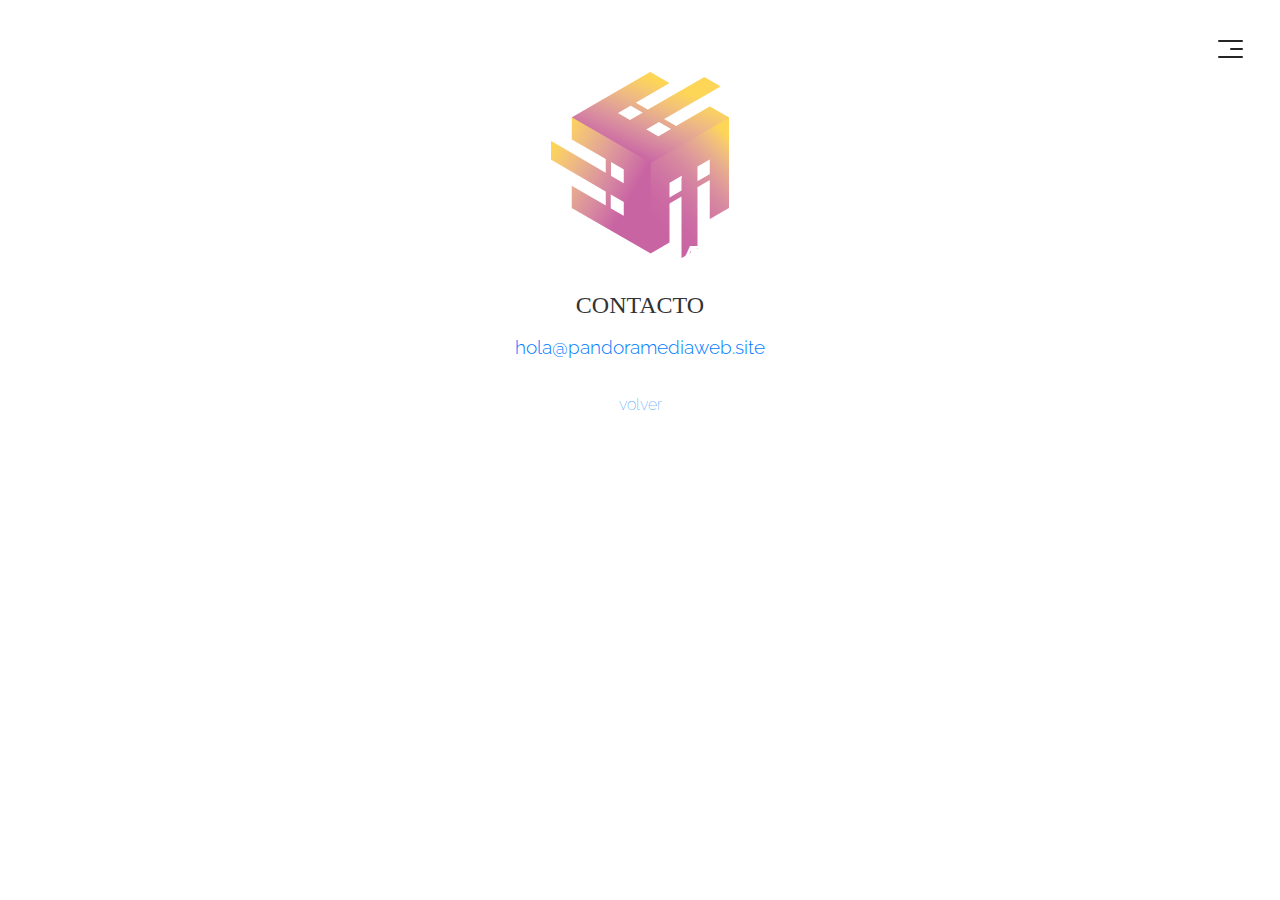
==== contacto.html @ 07e6c563 "nuevo page" ====
<!DOCTYPE html>
<html>

<head>
  <!-- Basic -->
  <meta charset="utf-8" />
  <meta http-equiv="X-UA-Compatible" content="IE=edge" />
  <!-- Mobile Metas -->
  <meta name="viewport" content="width=device-width, initial-scale=1, shrink-to-fit=no" />
  <!-- Site Metas -->
  <meta name="keywords" content="" />
  <meta name="description" content="" />
  <meta name="author" content="" />

  <title>Pandora Media</title>

  <!-- slider stylesheet -->
  <link rel="stylesheet" type="text/css" href="https://cdnjs.cloudflare.com/ajax/libs/OwlCarousel2/2.1.3/assets/owl.carousel.min.css" />

  <!-- bootstrap core css -->
  <link rel="stylesheet" type="text/css" href="css/bootstrap.css" />

  <!-- fonts style -->
  <link href="https://fonts.googleapis.com/css?family=Baloo+Chettan|Dosis:400,600,700|Poppins:400,600,700&display=swap" rel="stylesheet" />
  <!-- Custom styles for this template -->
  <link href="css/style.css" rel="stylesheet" />
  <!-- responsive style -->
  <link href="css/responsive.css" rel="stylesheet" />


    <!-- Custom styles for this pandora -->
  <link href="css/pandora.css" rel="stylesheet" />

<!-- google fonts -->
<link rel="preconnect" href="https://fonts.googleapis.com">
<link rel="preconnect" href="https://fonts.gstatic.com" crossorigin>
<link href="https://fonts.googleapis.com/css2?family=Raleway:ital,wght@0,100..900;1,100..900&display=swap" rel="stylesheet">
</head>

<body class="sub_page">
  <div class="hero_area">
    <!-- header section strats -->
    <header class="header_section">
      <div class="container-fluid">
        <nav class="navbar navbar-expand-lg custom_nav-container">
          

          <div class="navbar-collapse" id="">
            <div class="d-none d-lg-flex ml-auto flex-column flex-lg-row align-items-center">
             
            </div>

            <div class="custom_menu-btn">
              <button onclick="openNav()">
                <span class="s-1"> </span>
                <span class="s-2"> </span>
                <span class="s-3"> </span>
              </button>
            </div>
            <div id="myNav" class="overlay">
              <div class="overlay-content">
                <a href="index.html">HOME</a>
                <a href="nosotros.html">NOSOTROS</a>
                <a href="servicios.html">SERVICIOS</a>
                <a href="contacto.html">CONTACTO</a>
              </div>
            </div>
          </div>
        </nav>
      </div>
    </header>
    <!-- end header section -->

  </div>


  <!-- make section -->

  <section class="make_section layout_padding">
    <div class="container">
      <div class="box">
      <img src="images/logo_new.png" class="img-fluid" alt="">
             
                <h1 class="titulo mt--30 ">Pandora Media</h1>
         <h3 class="sub-tit text-center">CONTACTO</h3>

        
              <p class="txt ml-20 mr-20 "><a href="mailto:hola@pandoramediaweb.site">
                                    <p class="txt-2  ">hola@pandoramediaweb.site</p>
                                </a>
              </p>

             
              <br>

              <p class="txt text-center"><a class="link" href="index.html" class="">volver</a></p>
      </div>
    </div>
  </section>
  <!-- end make section -->
  <!-- online section -->

  

  <script type="text/javascript" src="js/jquery-3.4.1.min.js"></script>
  <script type="text/javascript" src="js/bootstrap.js"></script>

  <script>
    function openNav() {
      document.getElementById("myNav").classList.toggle("menu_width");
      document
        .querySelector(".custom_menu-btn")
        .classList.toggle("menu_btn-style");
    }
  </script>
</body>

</html>
---- css/style.css ----
body {
  font-family: "Poppins", sans-serif;
  color: #040000;
  background-color: #ffffff;
  overflow-x: hidden;
}

.layout_padding {
  padding: 75px 0;
}

.layout_padding2 {
  padding: 45px 0;
}

.layout_padding2-top {
  padding-top: 45px;
}

.layout_padding2-bottom {
  padding-bottom: 45px;
}

.layout_padding-top {
  padding-top: 75px;
}

.layout_padding-bottom {
  padding-bottom: 75px;
}

/*header section*/
.hero_area {
  height: 100vh;
  background-image: url(../images/hero.jpg);
  background-repeat: no-repeat;
  background-size: cover;
}

.hero_area .container-fluid {
  padding-right: 25px;
  padding-left: 25px;
}

.sub_page .hero_area {
  height: auto;
}

.header_section .nav_container {
  margin: 0 auto;
}

.custom_nav-container.navbar-expand-lg .navbar-nav .nav-link img {
  width: 22px;
  margin-right: 15px;
}

.custom_nav-container.navbar-expand-lg .navbar-nav .nav-link {
  padding: 0px 25px;
  color: #fefeff;
  text-align: center;
  font-family: "Roboto", sans-serif;
}

.custom_menu-btn {
  z-index: 9;
  position: absolute;
  right: 0;
  top: 14px;
}

.custom_menu-btn button {
  margin-top: 10px;
  width: 50px;
  outline: none;
  border: none;
  background-color: white;
  border-radius: 100%;
  height: 50px;
  display: -webkit-box;
  display: -ms-flexbox;
  display: flex;
  padding: 0 12.5px;
  -webkit-box-orient: vertical;
  -webkit-box-direction: normal;
      -ms-flex-direction: column;
          flex-direction: column;
  -webkit-box-pack: center;
      -ms-flex-pack: center;
          justify-content: center;
  -webkit-box-align: end;
      -ms-flex-align: end;
          align-items: flex-end;
}

.custom_menu-btn button span {
  display: block;
  width: 25px;
  height: 2px;
  background-color: #252525;
  margin: 3px 0;
  -webkit-transition: all 0.3s;
  transition: all 0.3s;
  border-radius: 5px;
}

.custom_menu-btn .s-2 {
  width: 12.5px;
}

.custom_menu-btn .s-2 {
  -webkit-transition: all 0.1s;
  transition: all 0.1s;
}

.menu_btn-style {
  position: fixed;
  right: 25px;
  top: 14px;
}

.menu_btn-style button .s-1 {
  -webkit-transform: rotate(45deg) translate(7px, 7px);
          transform: rotate(45deg) translate(7px, 7px);
}

.menu_btn-style button .s-2 {
  -webkit-transform: translateX(100px);
          transform: translateX(100px);
}

.menu_btn-style button .s-3 {
  -webkit-transform: rotate(-45deg) translate(5px, -5px);
          transform: rotate(-45deg) translate(5px, -5px);
}

.overlay {
  height: 100%;
  width: 0;
  position: fixed;
  z-index: 1;
  top: 0;
  left: 0;
  background-color: rgba(44, 195, 142, 0.95);
  overflow-x: hidden;
  -webkit-transition: 0.5s;
  transition: 0.5s;
}

.overlay .closebtn {
  position: absolute;
  top: 0;
  right: 30px;
  font-size: 60px;
}

.overlay a {
  padding: 0px;
  text-decoration: none;
  font-size: 22px;
  color: #f1f1f1;
  display: block;
  -webkit-transition: 0.3s;
  transition: 0.3s;
  text-transform: uppercase;
}

.overlay-content {
  position: relative;
  top: 25%;
  width: 100%;
  text-align: center;
  margin-top: 30px;
}

.menu_width {
  width: 100%;
}

a,
a:hover,
a:focus {
  text-decoration: none;
}

a:hover,
a:focus {
  color: initial;
}

.btn,
.btn:focus {
  outline: none !important;
  -webkit-box-shadow: none;
          box-shadow: none;
}

.custom_nav-container .nav_search-btn {
  background-image: url(../images/search-icon.png);
  background-size: 18px;
  background-repeat: no-repeat;
  width: 35px;
  height: 35px;
  padding: 0;
  border: none;
  margin: 0 40px 0 15px;
  background-position: center;
}

.navbar-brand {
  display: -webkit-box;
  display: -ms-flexbox;
  display: flex;
  -webkit-box-align: center;
      -ms-flex-align: center;
          align-items: center;
}

.navbar-brand img {
  width: 40px;
  margin-right: 5px;
}

.navbar-brand span {
  font-family: 'Dosis', sans-serif;
  font-size: 28px;
  font-weight: 500;
  color: #fefeff;
  margin-top: 5px;
}

.custom_nav-container {
  z-index: 99999;
  padding: 15px 0;
}

.custom_nav-container .navbar-toggler {
  outline: none;
}

.custom_nav-container .navbar-toggler .navbar-toggler-icon {
  background-image: url(../images/menu.png);
  background-size: 55px;
}

.quote_btn-container a {
  display: inline-block;
  padding: 5px 15px;
  background-color: #fc5d35;
  color: #f7f7f7;
  font-size: 14px;
  text-transform: uppercase;
}

/*end header section*/
/* slider section */
.slider_section {
  height: 100%;
  display: -webkit-box;
  display: -ms-flexbox;
  display: flex;
  -webkit-box-orient: vertical;
  -webkit-box-direction: normal;
      -ms-flex-direction: column;
          flex-direction: column;
  -webkit-box-pack: center;
      -ms-flex-pack: center;
          justify-content: center;
  -webkit-box-align: center;
      -ms-flex-align: center;
          align-items: center;
}

.slider_item-box {
  width: 100%;
  height: 100%;
}

.slider_item-container {
  display: -webkit-box;
  display: -ms-flexbox;
  display: flex;
  -webkit-box-orient: vertical;
  -webkit-box-direction: normal;
      -ms-flex-direction: column;
          flex-direction: column;
  -webkit-box-align: center;
      -ms-flex-align: center;
          align-items: center;
}

.slider_item-detail {
  text-align: center;
  color: #fff;
  padding-bottom: 75px;
}

.slider_item-detail h1 {
  font-size: 2.5rem;
  text-transform: uppercase;
}

.slider_item-detail h1 span {
  font-size: 4.5rem;
  text-transform: none;
}

.slider_item-detail form {
  display: -webkit-box;
  display: -ms-flexbox;
  display: flex;
  margin-top: 45px;
}

.slider_item-detail form input {
  width: 75%;
  height: 45px;
  padding-left: 15px;
  line-height: 45px;
  outline: none;
  border: none;
}

.slider_item-detail form input::-webkit-input-placeholder {
  font-size: 14px;
}

.slider_item-detail form input:-ms-input-placeholder {
  font-size: 14px;
}

.slider_item-detail form input::-ms-input-placeholder {
  font-size: 14px;
}

.slider_item-detail form input::placeholder {
  font-size: 14px;
}

.slider_item-detail form button {
  height: 45px;
  line-height: 45px;
  background-color: #252525;
  color: #ffffff;
  padding: 0 30px;
  border: none;
  outline: none;
  font-family: 'Baloo Chettan', cursive;
}

.slider_item-detail a {
  display: inline-block;
  padding: 12px 50px;
  background-color: #f7e6f6;
  border: 1px solid #f7e6f6;
  color: #3a3a3a;
  border-radius: 40px;
  margin: 45px 0 75px 0;
}

.slider_item-detail a:hover {
  background-color: transparent;
  color: #f7e6f6;
}

.slider_section #carouselExampleIndicators,
.slider_section .carousel-inner,
.slider_section .carousel-item {
  height: 100%;
}

.slider_section .carousel-control-prev,
.slider_section .carousel-control-next {
  position: absolute;
  top: initial;
  left: 2%;
  width: 45px;
  height: 45px;
  border: none;
  opacity: 1;
  background-repeat: no-repeat;
  background-size: 28px;
  background-position: center;
  background-color: #fff;
}

.slider_section .carousel-control-prev:hover,
.slider_section .carousel-control-next:hover {
  background-color: #000;
  background-size: 12px;
}

.slider_section .carousel-control-prev {
  background-image: url(../images/left-black-arrow.png);
  bottom: 175px;
}

.slider_section .carousel-control-next {
  background-image: url(../images/right-black-arrow.png);
  bottom: 125px;
}

.slider_section .carousel-control-prev:hover {
  background-image: url(../images/prev.png);
}

.slider_section .carousel-control-next:hover {
  background-image: url(../images/next.png);
}

.slider_section .carousel-indicators {
  bottom: -25px;
  -webkit-box-pack: end;
      -ms-flex-pack: end;
          justify-content: flex-end;
  margin: 0;
  right: -14%;
  width: 200px;
  margin-left: auto;
}

.slider_section .carousel-indicators li {
  text-indent: initial;
  background-color: transparent;
  text-align: center;
  font-size: 16px;
  line-height: 10px;
  display: none;
  color: #ffffff;
}

.slider_section .carousel-indicators li.active {
  display: block;
}

/* end slider section */
.about_section .img-box {
  position: relative;
}

.about_section .img-box .play_btn-box {
  position: absolute;
  top: 42%;
  right: 0;
  -webkit-transform: translate(50%, -50%);
          transform: translate(50%, -50%);
  width: 75px;
  height: 75px;
  border-radius: 100%;
  background-color: #00d188;
  display: -webkit-box;
  display: -ms-flexbox;
  display: flex;
  -webkit-box-pack: center;
      -ms-flex-pack: center;
          justify-content: center;
  -webkit-box-align: center;
      -ms-flex-align: center;
          align-items: center;
  cursor: pointer;
}

.about_section .img-box .play_btn-box .play-btn {
  width: 20px;
  height: 27px;
  background-color: #f7e6f6;
  margin-left: 7px;
  -webkit-clip-path: polygon(0 0, 0 100%, 100% 50%);
          clip-path: polygon(0 0, 0 100%, 100% 50%);
}

.about_section .img-box .play_btn-box::before {
  content: "";
  position: absolute;
  top: 50%;
  left: 50%;
  -webkit-transform: translate(-50%, -50%);
          transform: translate(-50%, -50%);
  display: block;
  width: 75px;
  height: 75px;
  background-color: #00d188;
  border-radius: 100%;
  -webkit-animation: pulse-border 1500ms ease-out infinite;
          animation: pulse-border 1500ms ease-out infinite;
}

.about_section .img-box img {
  width: 100%;
}

.about_section .detail-box {
  padding-left: 45px;
}

.about_section .detail-box h3 {
  margin-bottom: 35px;
}

@-webkit-keyframes pulse-border {
  0% {
    -webkit-transform: translateX(-50%) translateY(-50%) translateZ(0) scale(1);
            transform: translateX(-50%) translateY(-50%) translateZ(0) scale(1);
    opacity: 1;
  }
  100% {
    -webkit-transform: translateX(-50%) translateY(-50%) translateZ(0) scale(1.5);
            transform: translateX(-50%) translateY(-50%) translateZ(0) scale(1.5);
    opacity: 0;
  }
}

@keyframes pulse-border {
  0% {
    -webkit-transform: translateX(-50%) translateY(-50%) translateZ(0) scale(1);
            transform: translateX(-50%) translateY(-50%) translateZ(0) scale(1);
    opacity: 1;
  }
  100% {
    -webkit-transform: translateX(-50%) translateY(-50%) translateZ(0) scale(1.5);
            transform: translateX(-50%) translateY(-50%) translateZ(0) scale(1.5);
    opacity: 0;
  }
}

.business_section {
  background-color: #00d188;
}

.business_section .container {
  text-align: center;
  color: #ffffff;
  padding: 0 45px;
}

.business_section .container h2 {
  text-transform: uppercase;
  font-weight: bold;
}

.business_section .business_container {
  display: -webkit-box;
  display: -ms-flexbox;
  display: flex;
  -webkit-box-pack: center;
      -ms-flex-pack: center;
          justify-content: center;
  padding: 0 25px;
}

.business_section .business_container .content-box {
  display: -webkit-box;
  display: -ms-flexbox;
  display: flex;
  -webkit-box-orient: vertical;
  -webkit-box-direction: normal;
      -ms-flex-direction: column;
          flex-direction: column;
  -webkit-box-align: center;
      -ms-flex-align: center;
          align-items: center;
  margin: 45px 15px;
}

.business_section .business_container .content-box .detail {
  min-width: 300px;
  height: 80%;
  padding: 25px;
  background-size: cover;
}

.business_section .business_container .content-box .detail h3 {
  margin-bottom: 20px;
  font-weight: bold;
}

.business_section .business_container .content-box a {
  display: inline-block;
  background-color: #ffffff;
  padding: 12px 40px;
  color: #121e26;
  text-transform: uppercase;
  font-size: 15px;
  margin-top: 35px;
}

.business_section .business_container .content-box a:hover {
  background-color: #121e26;
  color: #ffffff;
}

.business_section .business_container .content-box.box-1 .detail {
  background: -webkit-gradient(linear, left top, left bottom, from(rgba(255, 255, 255, 0.75)), to(rgba(255, 255, 255, 0.75))), url(../images/b-1.jpg);
  background: linear-gradient(rgba(255, 255, 255, 0.75), rgba(255, 255, 255, 0.75)), url(../images/b-1.jpg);
}

.business_section .business_container .content-box.box-1:hover .detail {
  background: -webkit-gradient(linear, left top, left bottom, from(rgba(0, 0, 0, 0.9)), to(rgba(0, 0, 0, 0.9))), url(../images/b-1.jpg);
  background: linear-gradient(rgba(0, 0, 0, 0.9), rgba(0, 0, 0, 0.9)), url(../images/b-1.jpg);
  color: #ffffff;
}

.business_section .business_container .content-box.box-1:hover a {
  background-color: #121e26;
  color: #ffffff;
}

.business_section .business_container .content-box.box-2 .detail {
  background: -webkit-gradient(linear, left top, left bottom, from(rgba(255, 255, 255, 0.75)), to(rgba(255, 255, 255, 0.75))), url(../images/b-2.jpg);
  background: linear-gradient(rgba(255, 255, 255, 0.75), rgba(255, 255, 255, 0.75)), url(../images/b-2.jpg);
}

.business_section .business_container .content-box.box-2:hover .detail {
  background: -webkit-gradient(linear, left top, left bottom, from(rgba(0, 0, 0, 0.9)), to(rgba(0, 0, 0, 0.9))), url(../images/b-2.jpg);
  background: linear-gradient(rgba(0, 0, 0, 0.9), rgba(0, 0, 0, 0.9)), url(../images/b-2.jpg);
  color: #ffffff;
}

.business_section .business_container .content-box.box-2:hover a {
  background-color: #121e26;
  color: #ffffff;
}

.business_section .business_container .content-box.box-3 .detail {
  background: -webkit-gradient(linear, left top, left bottom, from(rgba(255, 255, 255, 0.75)), to(rgba(255, 255, 255, 0.75))), url(../images/b-3.jpg);
  background: linear-gradient(rgba(255, 255, 255, 0.75), rgba(255, 255, 255, 0.75)), url(../images/b-3.jpg);
}

.business_section .business_container .content-box.box-3:hover .detail {
  background: -webkit-gradient(linear, left top, left bottom, from(rgba(0, 0, 0, 0.9)), to(rgba(0, 0, 0, 0.9))), url(../images/b-3.jpg);
  background: linear-gradient(rgba(0, 0, 0, 0.9), rgba(0, 0, 0, 0.9)), url(../images/b-3.jpg);
  color: #ffffff;
}

.business_section .business_container .content-box.box-3:hover a {
  background-color: #121e26;
  color: #ffffff;
}

.make_section {
  text-align: center;
}

.make_section .box {
  padding: 40px 0;
  border: 1.5px solid #000;
}

.make_section h2 {
  text-transform: uppercase;
  font-weight: bold;
}

.make_section h2.make-heading {
  text-transform: none;
  font-size: 5rem;
  color: #00d188;
  font-weight: bold;
}

.online_section h2 {
  text-align: center;
  border-bottom: 1px solid #00d188;
  text-transform: uppercase;
  font-weight: bold;
}

.online_section .row {
  -webkit-box-align: end;
      -ms-flex-align: end;
          align-items: flex-end;
}

.online_section .img-box {
  display: -webkit-box;
  display: -ms-flexbox;
  display: flex;
}

.online_section .img-box img {
  width: 100%;
}

.online_section .img-box .box-1 {
  display: -webkit-box;
  display: -ms-flexbox;
  display: flex;
  -webkit-box-orient: vertical;
  -webkit-box-direction: normal;
      -ms-flex-direction: column;
          flex-direction: column;
  -webkit-box-pack: justify;
      -ms-flex-pack: justify;
          justify-content: space-between;
}

.online_section .img-box .box-2 {
  margin-left: 20px;
}

.online_section .detail-box {
  text-align: right;
  padding-left: 45px;
}

.online_section .detail-box h2.number-style {
  color: #e5e4e4;
  font-size: 9rem;
  margin-bottom: 45px;
  text-align: right;
  border: none;
  text-transform: none;
}

.online_section .detail-box a {
  display: inline-block;
  padding: 12px 40px;
  background-color: #252525;
  border: 1px solid #252525;
  color: #ffffff;
  margin-top: 45px;
}

.online_section .detail-box a:hover {
  background-color: transparent;
  color: #252525;
}

.client_section {
  background-image: url(../images/client-bg.jpg);
}

.client_section h2 {
  text-transform: uppercase;
  font-weight: bold;
  color: #ffffff;
  padding: 10px 15px;
  border-top: 1px solid #ffffff;
}

.client_section .container .row {
  padding-top: 75px;
}

.client_section .detail_box {
  position: relative;
  padding: 25px 25px 45px;
  margin: 45px 0;
  background-color: #ffffff;
  color: #252525;
  -webkit-box-shadow: 0px 0px 5px 1px rgba(0, 0, 0, 0.21);
          box-shadow: 0px 0px 5px 1px rgba(0, 0, 0, 0.21);
}

.client_section .detail_box .img_box {
  position: absolute;
  width: 115px;
  top: 0;
  -webkit-transform: translateY(-50%);
          transform: translateY(-50%);
}

.client_section .detail_box .img_box img {
  width: 100%;
}

.client_section .detail_box h5 {
  padding-left: 135px;
  text-transform: uppercase;
  margin-bottom: 30px;
  font-size: 18px;
}

.client_section .carousel-indicators {
  margin-left: 0;
  -webkit-box-pack: start;
      -ms-flex-pack: start;
          justify-content: flex-start;
  bottom: -25px;
}

.client_section .carousel-indicators li {
  color: #ffffff;
  width: 20px;
  height: 20px;
  opacity: 1;
  border-radius: 100%;
  background-color: #ffffff;
}

.client_section .carousel-indicators li.active {
  background-color: #1f2831;
}

.info_section {
  background-color: #252525;
  text-align: center;
  color: #fff;
}

.info_section .info-logo {
  font-family: 'Dosis', sans-serif;
}

.info_section h4 {
  text-transform: uppercase;
  font-weight: bold;
  margin-bottom: 25px;
}

.info_section .partner-box {
  display: -webkit-box;
  display: -ms-flexbox;
  display: flex;
  -webkit-box-orient: vertical;
  -webkit-box-direction: normal;
      -ms-flex-direction: column;
          flex-direction: column;
  -webkit-box-align: center;
      -ms-flex-align: center;
          align-items: center;
}

.info_section .partner-box .box {
  background-color: #ffffff;
  padding: 5px 15px;
}

.info_items {
  width: 90%;
  margin: 0 auto;
  display: -webkit-box;
  display: -ms-flexbox;
  display: flex;
  -webkit-box-pack: justify;
      -ms-flex-pack: justify;
          justify-content: space-between;
}

.info_items .item {
  width: 200px;
  display: -webkit-box;
  display: -ms-flexbox;
  display: flex;
  -webkit-box-orient: vertical;
  -webkit-box-direction: normal;
      -ms-flex-direction: column;
          flex-direction: column;
  -webkit-box-align: center;
      -ms-flex-align: center;
          align-items: center;
  text-align: center;
}

.info_items .item .img-box {
  width: 80px;
  height: 80px;
  border-radius: 100%;
  background-color: #ffffff;
  background-repeat: no-repeat;
  background-position: center;
}

.info_items .item .detail-box {
  margin-top: 25px;
  color: #fff;
}

.info_items {
  position: relative;
}

.info_items a {
  position: relative;
}

.info_items::before {
  content: "";
  position: absolute;
  top: 25%;
  width: 80%;
  height: 1px;
  background-color: #fff;
  left: 50%;
  -webkit-transform: translateX(-50%);
          transform: translateX(-50%);
}

.info_items .item .img-box.box-1 {
  background-image: url(../images/location-black.png);
}

.info_items .item .img-box.box-2 {
  background-image: url(../images/telephone-black.png);
}

.info_items .item .img-box.box-3 {
  background-image: url(../images/envelope-black.png);
}

.info_items .item .img-box:hover {
  background-color: #20cc8e;
}

.info_items .item .img-box:hover.box-1 {
  background-image: url(../images/location-white.png);
}

.info_items .item .img-box:hover.box-2 {
  background-image: url(../images/telephone-white.png);
}

.info_items .item .img-box:hover.box-3 {
  background-image: url(../images/envelope-white.png);
}

/* footer section*/
.footer_section {
  font-family: 'Dosis', sans-serif;
  background-color: #ffffff;
  padding: 25px 20px;
  text-transform: uppercase;
}

.footer_section p {
  color: #00d188;
  margin: 0;
  text-align: center;
}

.footer_section a {
  color: #00d188;
}

/* end footer section*/
/*# sourceMappingURL=style.css.map */
---- css/responsive.css ----
@media (max-width: 1400px) {
    .slider_section .carousel-indicators {
        right: 0px;
        bottom: -75px;
    }
}

@media (max-width: 1120px) {
    .hero_area {
        height: auto;
    }

    .slider_section .carousel-indicators {
        bottom: 125px;
    }

}

@media (max-width: 992px) {
    .about_section .detail-box {
        padding-right: 15px;
    }

    .business_section .business_container {
        flex-wrap: wrap;
    }

    .business_section .business_container .content-box .detail {
        max-width: 300px;
    }
}

@media (max-width: 768px) {
    .slider_detail {
        padding: 25px 15px;
        text-align: center;
    }

    .slider_section .carousel-indicators {
        display: none;
    }

    .about_section .img-box {
        margin: 0 50px 25px 0;
    }

    .about_section .detail-box {
        padding: 0 15px;
    }

    .info_items {
        flex-direction: column;
        align-items: center;
    }

    .info_items .item {
        margin: 20px 0;
    }

    .info_items::before {
        display: none;
    }


}

@media (max-width: 576px) {


    .slider_section .carousel-control-prev,
    .slider_section .carousel-control-next {
        display: none;
    }

    .slider_section {
        padding-top: 50px;
        padding-bottom: 0;
    }

    .slider_item-imgbox {
        width: 100%;
    }
}

@media (max-width: 480px) {
    .slider_item-detail form {
        display: none;
    }
}

@media (max-width: 400px) {

    .about_section .img-box .play_btn-box,
    .about_section .img-box .play_btn-box::before {
        width: 50px;
        height: 50px;

    }

    .about_section .img-box .play_btn-box .play-btn {
        width: 15px;
        height: 20px;
        margin-left: 4px;
    }
}

@media (max-width: 360px) {}

@media (min-width: 1200px) {
    .container {
        max-width: 1170px;
    }

}
---- css/pandora.css ----
.fondo-home
  {

 background-image: linear-gradient(180deg, #00B8FF 0%, #FF0077 100%)!important;
  background-size: cover!important;
  height: 100vh;
  background-repeat: no-repeat;
  background-size: cover;
  }





.custom_nav-container {
  z-index: 99999;
  padding: 0px 0!important;
}


.box {
  padding: 0px 0!important; 
  border: none!important; 
  margin-top: -10px;
}

.titulo {
  font-size: 2.5rem!important; 
  font-family:Gluon!important;
  text-align: center;
  color: #fff;
  font-weight: 800!important;

  }

.sub-titulo {
  font-size: 1.3rem!important; 
  text-align: center;
  color: #fff;
  font-weight: 300!important;
  font-family: Raleway;
  }

.overlay {
background-image: linear-gradient(180deg, #313C40 30%, #FF0077 100%)!important;
  background-size: cover!important;
  
}

.txt {
  font-size: 1rem!important; 
  font-family:Raleway!important;
  color: #333;
  letter-spacing: 0px!important;
  line-height: 1.2rem!important;
  font-weight: 100!important;
  text-align: justify;
  } 

  .txt-2 {
  font-size: 1.2rem!important; 
  font-family:Raleway!important;
  color: #333;
  letter-spacing: 0px!important;
  line-height: 1rem!important;
  font-weight: 300!important;
  text-align: center;
  margin-top: 1em;

  }  

.sub-tit {
  font-size: 1.5rem!important; 
  font-family:Gluon!important;
  color: #333;
  }  

.sub-tit2 {
  font-size: 1rem!important; 
  font-family:Gluon!important;
  color: #fff;
  font-weight: 800!important;
 text-align: left;
  }  


  .sub-tit3 {
  font-size: 1rem!important; 
  font-family:Gluon!important;
  color: #333;
  font-weight: 800!important;
 text-align: left;
  }  

  
 .mt--30 {
  margin-top: -30px !important;
} 

 .mt-20 {
  margin-top:20px !important;
} 

 .mt-200 {
  margin-top: 20%!important;
} 

 .mb-20 {
  margin-bottom: 20px!important;
} 
 .mt-0 {
  margin-bottom: 0px!important;
} 

.mt-20{
 margin-top: 20px!important;
  }
  .mt-50{
 margin-top: 50px!important;
  }
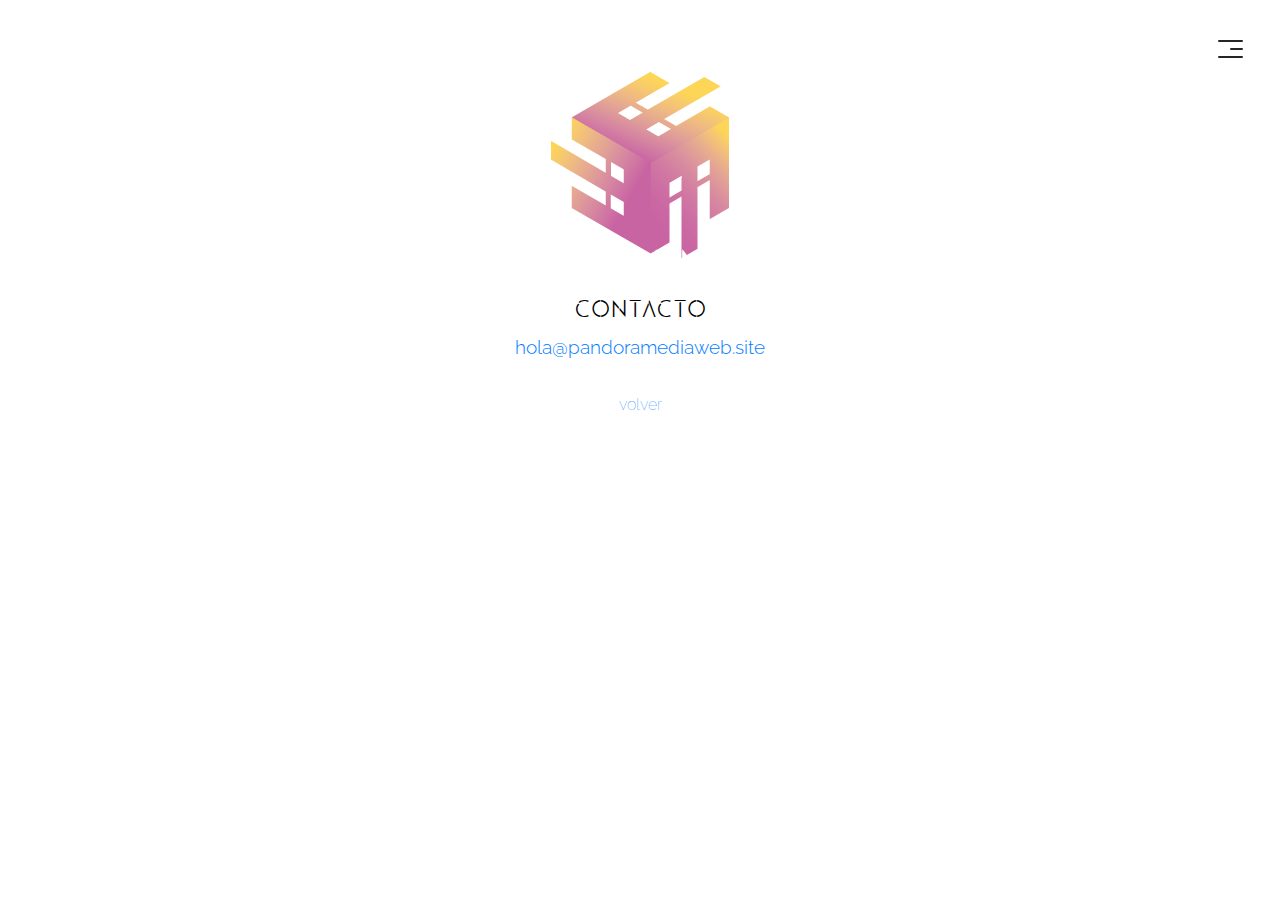
==== commit 3384a3c6: "cambios 30/08, tipografias" ====
--- a/contacto.html
+++ b/contacto.html
@@ -27,6 +27,9 @@
   <!-- responsive style -->
   <link href="css/responsive.css" rel="stylesheet" />
 
+
+ <!-- Custom styles for this FONTS-->
+  <link href="css/fonts.css" rel="stylesheet" />
 
     <!-- Custom styles for this pandora -->
   <link href="css/pandora.css" rel="stylesheet" />
--- a/css/fonts.css
+++ b/css/fonts.css
@@ -0,0 +1,671 @@
+/*--------------------------------
+
+hermes-dashboard-icons Web Font - built using nucleoapp.com
+License - nucleoapp.com/license/
+
+-------------------------------- */
+@font-face {
+  font-family: 'NucleoIcons';
+  src: url('../fonts/nucleo-icons.eot');
+  src: url('../fonts/nucleo-icons.eot') format('embedded-opentype'), url('../fonts/nucleo-icons.woff2') format('woff2'), url('../fonts/nucleo-icons.woff') format('woff'), url('../fonts/nucleo-icons.ttf') format('truetype'), url('../fonts/nucleo-icons.svg') format('svg');
+  font-weight: normal;
+  font-style: normal;
+}
+
+@font-face {
+  font-family: 'Mighty';
+  src: url('../fonts/Mighty-Ditey-NF-W01-Regular.eot');
+  src: url('../fonts/Mighty-Ditey-NF-W01-Regular.eot') 
+  format('embedded-opentype'), url('../fonts/Mighty-Ditey-NF-W01-Regular.woff2') 
+  format('woff2'), url('../fonts/Mighty-Ditey-NF-W01-Regular.woff') 
+  format('woff'), url('../fonts/Mighty-Ditey-NF-W01-Regular.ttf') 
+  format('truetype'), url('../fonts/Mighty-Ditey-NF-W01-Regular.svg')
+   format('svg');
+  font-weight: normal;
+  font-style: normal;
+}
+
+@font-face {
+  font-family: 'Monda';
+  src: url('../fonts/Monda-Regular.eot');
+  src: url('../fonts/Monda-Regular.eot') 
+  format('embedded-opentype'), url('../fonts/Monda-Regular.woff2') 
+  format('woff2'), url('../fonts/Monda-Regular.woff') 
+  format('woff'), url('../fonts/Monda-Regular.ttf') 
+  format('truetype'), url('../fonts/Monda-Regular.svg')
+   format('svg');
+  font-weight: normal;
+  font-style: normal;
+}
+@font-face {
+  font-family: 'chubgothic';
+  src: url('../fonts/chubgothic.eot');
+  src: url('../fonts/chubgothic.eot') 
+  format('embedded-opentype'), url('../fonts/chubgothic.woff2') 
+  format('woff2'), url('../fonts/chubgothic.woff') 
+  format('woff'), url('../fonts/chubgothic.ttf') 
+  format('truetype'), url('../fonts/chubgothic.svg')
+   format('svg');
+  font-weight: normal;
+  font-style: normal;
+}
+
+@font-face {
+  font-family: 'Ayra';
+  src: url('../fonts/Ayra-Regular.eot');
+  src: url('../fonts/Ayra-Regular.eot') 
+  format('embedded-opentype'), url('../fonts/Ayra-Regular.woff2') 
+  format('woff2'), url('../fonts/Ayra-Regular.woff') 
+  format('woff'), url('../fonts/Ayra-Regular.ttf') 
+  format('truetype'), url('../fonts/Ayra-Regular.svg')
+   format('svg');
+  font-weight: normal;
+  font-style: normal;
+}
+
+@font-face {
+  font-family: 'Gluon';
+  src: url('../fonts/Gluon-Regular.eot');
+  src: url('../fonts/Gluon-Regular.eot') 
+  format('embedded-opentype'), url('../fonts/Gluon-Regular.woff2') 
+  format('woff2'), url('../fonts/Gluon-Regular.woff') 
+  format('woff'), url('../fonts/Gluon-Regular.ttf') 
+  format('truetype'), url('../fonts/Gluon-Regular.svg')
+   format('svg');
+  font-weight: normal;
+  font-style: normal;
+}
+
+
+
+/*------------------------
+    base class definition
+-------------------------*/
+.ni {
+  display: inline-block;
+  font: normal normal normal 14px/1 NucleoIcons;
+  font-size: inherit;
+  text-rendering: auto;
+  -webkit-font-smoothing: antialiased;
+  -moz-osx-font-smoothing: grayscale;
+}
+
+/*------------------------
+  change icon size
+-------------------------*/
+.ni-lg {
+  font-size: 1.33333333em;
+  line-height: 0.75em;
+  vertical-align: -15%;
+}
+
+.ni-2x {
+  font-size: 2em;
+}
+
+.ni-3x {
+  font-size: 3em;
+}
+
+.ni-4x {
+  font-size: 4em;
+}
+
+.ni-5x {
+  font-size: 5em;
+}
+
+/*----------------------------------
+  add a square/circle background
+-----------------------------------*/
+.ni.square,
+.ni.circle {
+  padding: 0.33333333em;
+  vertical-align: -16%;
+  background-color: #eee;
+}
+
+.ni.circle {
+  border-radius: 50%;
+}
+
+/*------------------------
+  list icons
+-------------------------*/
+.ni-ul {
+  padding-left: 0;
+  margin-left: 2.14285714em;
+  list-style-type: none;
+}
+
+.ni-ul>li {
+  position: relative;
+}
+
+.ni-ul>li>.ni {
+  position: absolute;
+  left: -1.57142857em;
+  top: 0.14285714em;
+  text-align: center;
+}
+
+.ni-ul>li>.ni.lg {
+  top: 0;
+  left: -1.35714286em;
+}
+
+.ni-ul>li>.ni.circle,
+.ni-ul>li>.ni.square {
+  top: -0.19047619em;
+  left: -1.9047619em;
+}
+
+/*------------------------
+  spinning icons
+-------------------------*/
+.ni.spin {
+  -webkit-animation: nc-spin 2s infinite linear;
+  -moz-animation: nc-spin 2s infinite linear;
+  animation: nc-spin 2s infinite linear;
+}
+
+@-webkit-keyframes nc-spin {
+  0% {
+    -webkit-transform: rotate(0deg);
+  }
+
+  100% {
+    -webkit-transform: rotate(360deg);
+  }
+}
+
+@-moz-keyframes nc-spin {
+  0% {
+    -moz-transform: rotate(0deg);
+  }
+
+  100% {
+    -moz-transform: rotate(360deg);
+  }
+}
+
+@keyframes nc-spin {
+  0% {
+    -webkit-transform: rotate(0deg);
+    -moz-transform: rotate(0deg);
+    -ms-transform: rotate(0deg);
+    -o-transform: rotate(0deg);
+    transform: rotate(0deg);
+  }
+
+  100% {
+    -webkit-transform: rotate(360deg);
+    -moz-transform: rotate(360deg);
+    -ms-transform: rotate(360deg);
+    -o-transform: rotate(360deg);
+    transform: rotate(360deg);
+  }
+}
+
+/*------------------------
+  rotated/flipped icons
+-------------------------*/
+.ni.rotate-90 {
+  filter: progid:DXImageTransform.Microsoft.BasicImage(rotation=1);
+  -webkit-transform: rotate(90deg);
+  -moz-transform: rotate(90deg);
+  -ms-transform: rotate(90deg);
+  -o-transform: rotate(90deg);
+  transform: rotate(90deg);
+}
+
+.ni.rotate-180 {
+  filter: progid:DXImageTransform.Microsoft.BasicImage(rotation=2);
+  -webkit-transform: rotate(180deg);
+  -moz-transform: rotate(180deg);
+  -ms-transform: rotate(180deg);
+  -o-transform: rotate(180deg);
+  transform: rotate(180deg);
+}
+
+.ni.rotate-270 {
+  filter: progid:DXImageTransform.Microsoft.BasicImage(rotation=3);
+  -webkit-transform: rotate(270deg);
+  -moz-transform: rotate(270deg);
+  -ms-transform: rotate(270deg);
+  -o-transform: rotate(270deg);
+  transform: rotate(270deg);
+}
+
+.ni.flip-y {
+  filter: progid:DXImageTransform.Microsoft.BasicImage(rotation=0);
+  -webkit-transform: scale(-1, 1);
+  -moz-transform: scale(-1, 1);
+  -ms-transform: scale(-1, 1);
+  -o-transform: scale(-1, 1);
+  transform: scale(-1, 1);
+}
+
+.ni.flip-x {
+  filter: progid:DXImageTransform.Microsoft.BasicImage(rotation=2);
+  -webkit-transform: scale(1, -1);
+  -moz-transform: scale(1, -1);
+  -ms-transform: scale(1, -1);
+  -o-transform: scale(1, -1);
+  transform: scale(1, -1);
+}
+
+/*------------------------
+    font icons
+-------------------------*/
+
+.ni-active-40::before {
+  content: "\ea02";
+}
+
+.ni-air-baloon::before {
+  content: "\ea03";
+}
+
+.ni-album-2::before {
+  content: "\ea04";
+}
+
+.ni-align-center::before {
+  content: "\ea05";
+}
+
+.ni-align-left-2::before {
+  content: "\ea06";
+}
+
+.ni-ambulance::before {
+  content: "\ea07";
+}
+
+.ni-app::before {
+  content: "\ea08";
+}
+
+.ni-archive-2::before {
+  content: "\ea09";
+}
+
+.ni-atom::before {
+  content: "\ea0a";
+}
+
+.ni-badge::before {
+  content: "\ea0b";
+}
+
+.ni-bag-17::before {
+  content: "\ea0c";
+}
+
+.ni-basket::before {
+  content: "\ea0d";
+}
+
+.ni-bell-55::before {
+  content: "\ea0e";
+}
+
+.ni-bold-down::before {
+  content: "\ea0f";
+}
+
+.ni-bold-left::before {
+  content: "\ea10";
+}
+
+.ni-bold-right::before {
+  content: "\ea11";
+}
+
+.ni-bold-up::before {
+  content: "\ea12";
+}
+
+.ni-bold::before {
+  content: "\ea13";
+}
+
+.ni-book-bookmark::before {
+  content: "\ea14";
+}
+
+.ni-books::before {
+  content: "\ea15";
+}
+
+.ni-box-2::before {
+  content: "\ea16";
+}
+
+.ni-briefcase-24::before {
+  content: "\ea17";
+}
+
+.ni-building::before {
+  content: "\ea18";
+}
+
+.ni-bulb-61::before {
+  content: "\ea19";
+}
+
+.ni-bullet-list-67::before {
+  content: "\ea1a";
+}
+
+.ni-bus-front-12::before {
+  content: "\ea1b";
+}
+
+.ni-button-pause::before {
+  content: "\ea1c";
+}
+
+.ni-button-play::before {
+  content: "\ea1d";
+}
+
+.ni-button-power::before {
+  content: "\ea1e";
+}
+
+.ni-calendar-grid-58::before {
+  content: "\ea1f";
+}
+
+.ni-camera-compact::before {
+  content: "\ea20";
+}
+
+.ni-caps-small::before {
+  content: "\ea21";
+}
+
+.ni-cart::before {
+  content: "\ea22";
+}
+
+.ni-chart-bar-32::before {
+  content: "\ea23";
+}
+
+.ni-chart-pie-35::before {
+  content: "\ea24";
+}
+
+.ni-chat-round::before {
+  content: "\ea25";
+}
+
+.ni-check-bold::before {
+  content: "\ea26";
+}
+
+.ni-circle-08::before {
+  content: "\ea27";
+}
+
+.ni-cloud-download-95::before {
+  content: "\ea28";
+}
+
+.ni-cloud-upload-96::before {
+  content: "\ea29";
+}
+
+.ni-compass-04::before {
+  content: "\ea2a";
+}
+
+.ni-controller::before {
+  content: "\ea2b";
+}
+
+.ni-credit-card::before {
+  content: "\ea2c";
+}
+
+.ni-curved-next::before {
+  content: "\ea2d";
+}
+
+.ni-delivery-fast::before {
+  content: "\ea2e";
+}
+
+.ni-diamond::before {
+  content: "\ea2f";
+}
+
+.ni-email-83::before {
+  content: "\ea30";
+}
+
+.ni-fat-add::before {
+  content: "\ea31";
+}
+
+.ni-fat-delete::before {
+  content: "\ea32";
+}
+
+.ni-fat-remove::before {
+  content: "\ea33";
+}
+
+.ni-favourite-28::before {
+  content: "\ea34";
+}
+
+.ni-folder-17::before {
+  content: "\ea35";
+}
+
+.ni-glasses-2::before {
+  content: "\ea36";
+}
+
+.ni-hat-3::before {
+  content: "\ea37";
+}
+
+.ni-headphones::before {
+  content: "\ea38";
+}
+
+.ni-html5::before {
+  content: "\ea39";
+}
+
+.ni-istanbul::before {
+  content: "\ea3a";
+}
+
+.ni-key-25::before {
+  content: "\ea3b";
+}
+
+.ni-laptop::before {
+  content: "\ea3c";
+}
+
+.ni-like-2::before {
+  content: "\ea3d";
+}
+
+.ni-lock-circle-open::before {
+  content: "\ea3e";
+}
+
+.ni-map-big::before {
+  content: "\ea3f";
+}
+
+.ni-mobile-button::before {
+  content: "\ea40";
+}
+
+.ni-money-coins::before {
+  content: "\ea41";
+}
+
+.ni-note-03::before {
+  content: "\ea42";
+}
+
+.ni-notification-70::before {
+  content: "\ea43";
+}
+
+.ni-palette::before {
+  content: "\ea44";
+}
+
+.ni-paper-diploma::before {
+  content: "\ea45";
+}
+
+.ni-pin-3::before {
+  content: "\ea46";
+}
+
+.ni-planet::before {
+  content: "\ea47";
+}
+
+.ni-ruler-pencil::before {
+  content: "\ea48";
+}
+
+.ni-satisfied::before {
+  content: "\ea49";
+}
+
+.ni-scissors::before {
+  content: "\ea4a";
+}
+
+.ni-send::before {
+  content: "\ea4b";
+}
+
+.ni-settings-gear-65::before {
+  content: "\ea4c";
+}
+
+.ni-settings::before {
+  content: "\ea4d";
+}
+
+.ni-single-02::before {
+  content: "\ea4e";
+}
+
+.ni-single-copy-04::before {
+  content: "\ea4f";
+}
+
+.ni-sound-wave::before {
+  content: "\ea50";
+}
+
+.ni-spaceship::before {
+  content: "\ea51";
+}
+
+.ni-square-pin::before {
+  content: "\ea52";
+}
+
+.ni-support-16::before {
+  content: "\ea53";
+}
+
+.ni-tablet-button::before {
+  content: "\ea54";
+}
+
+.ni-tag::before {
+  content: "\ea55";
+}
+
+.ni-tie-bow::before {
+  content: "\ea56";
+}
+
+.ni-time-alarm::before {
+  content: "\ea57";
+}
+
+.ni-trophy::before {
+  content: "\ea58";
+}
+
+.ni-tv-2::before {
+  content: "\ea59";
+}
+
+.ni-umbrella-13::before {
+  content: "\ea5a";
+}
+
+.ni-user-run::before {
+  content: "\ea5b";
+}
+
+.ni-vector::before {
+  content: "\ea5c";
+}
+
+.ni-watch-time::before {
+  content: "\ea5d";
+}
+
+.ni-world::before {
+  content: "\ea5e";
+}
+
+.ni-zoom-split-in::before {
+  content: "\ea5f";
+}
+
+.ni-collection::before {
+  content: "\ea60";
+}
+
+.ni-image::before {
+  content: "\ea61";
+}
+
+.ni-shop::before {
+  content: "\ea62";
+}
+
+.ni-ungroup::before {
+  content: "\ea63";
+}
+
+.ni-world-2::before {
+  content: "\ea64";
+}
+
+.ni-ui-04::before {
+  content: "\ea65";
+}
+
+
+// <uniquifier>: Use a unique and descriptive class name
+// <weight>: Use a value from 100 to 900
+
+.raleway-<uniquifier> {
+  font-family: "Raleway", system-ui;
+  font-optical-sizing: auto;
+  font-weight: <weight>;
+  font-style: normal;
+}--- a/css/pandora.css
+++ b/css/pandora.css
@@ -50,7 +50,7 @@
 .txt {
   font-size: 1rem!important; 
   font-family:Raleway!important;
-  color: #333;
+  color: #000;
   letter-spacing: 0px!important;
   line-height: 1.2rem!important;
   font-weight: 100!important;
@@ -60,7 +60,7 @@
   .txt-2 {
   font-size: 1.2rem!important; 
   font-family:Raleway!important;
-  color: #333;
+  color: #000;
   letter-spacing: 0px!important;
   line-height: 1rem!important;
   font-weight: 300!important;
@@ -72,7 +72,7 @@
 .sub-tit {
   font-size: 1.5rem!important; 
   font-family:Gluon!important;
-  color: #333;
+  color: #000;
   }  
 
 .sub-tit2 {
@@ -87,7 +87,7 @@
   .sub-tit3 {
   font-size: 1rem!important; 
   font-family:Gluon!important;
-  color: #333;
+  color: #000;
   font-weight: 800!important;
  text-align: left;
   }  
@@ -119,3 +119,4 @@
  margin-top: 50px!important;
   }
 
+
